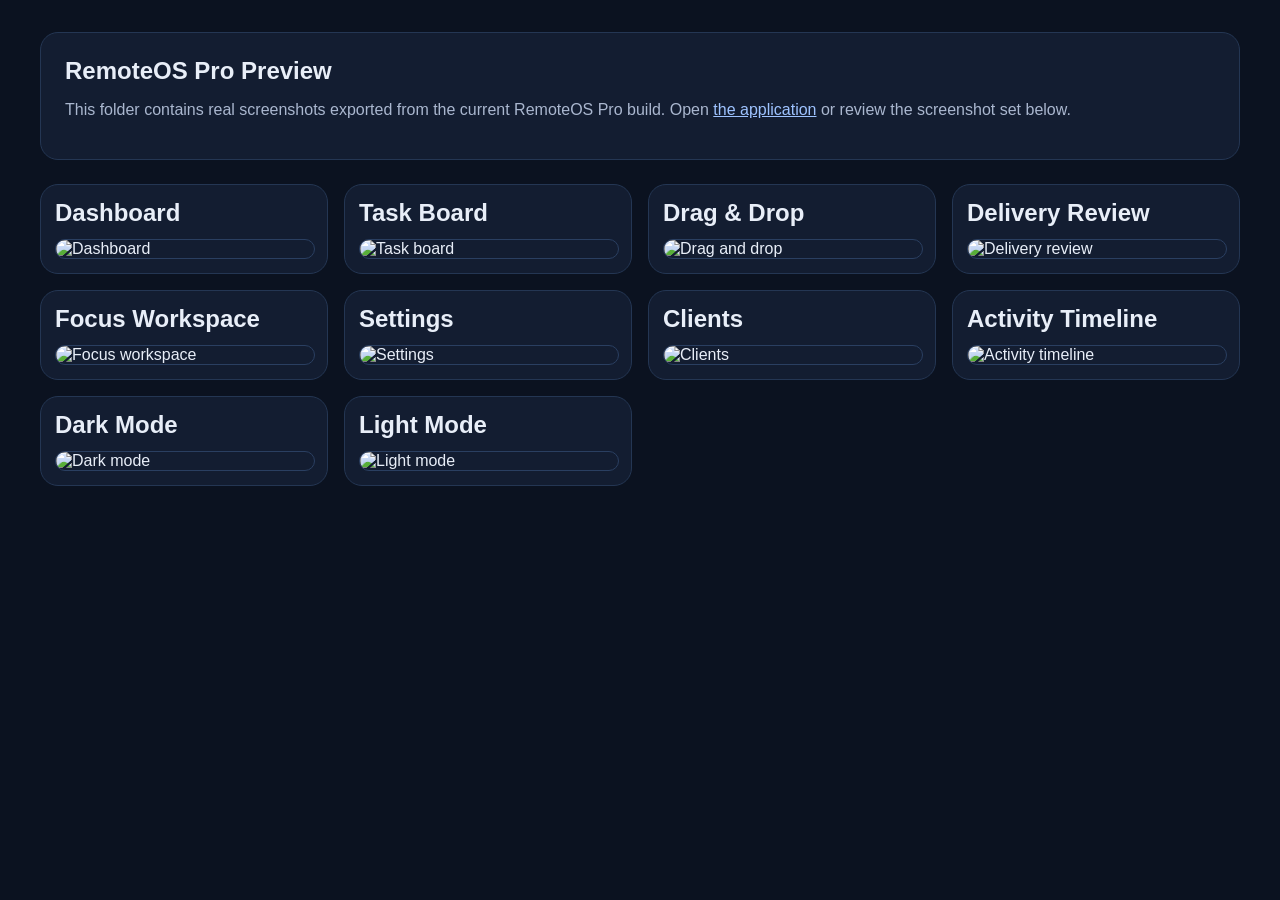
==== preview/index.html @ 8b61e3f9 "Add files via upload" ====
<!DOCTYPE html>
<html lang="en">
<head>
  <meta charset="UTF-8">
  <meta name="viewport" content="width=device-width, initial-scale=1.0">
  <title>RemoteOS Pro Preview</title>
  <link rel="icon" href="../favicon.ico" sizes="any" />
  <style>
    body{margin:0;font-family:Arial,Helvetica,sans-serif;background:#0b1220;color:#e8eef8}
    .wrap{max-width:1200px;margin:0 auto;padding:32px 20px 60px}
    .hero,.card{background:#131d31;border:1px solid #243653;border-radius:18px}
    .hero{padding:24px;margin-bottom:24px}
    .grid{display:grid;grid-template-columns:repeat(auto-fit,minmax(260px,1fr));gap:16px}
    .card{padding:14px}
    img{width:100%;display:block;border-radius:12px;border:1px solid #2a3f61}
    h1,h2,p{margin:0 0 12px}
    p{color:#aab7cf;line-height:1.6}
    a{color:#9ec3ff}
  </style>
</head>
<body>
  <div class="wrap">
    <section class="hero">
      <h1>RemoteOS Pro Preview</h1>
      <p>This folder contains real screenshots exported from the current RemoteOS Pro build. Open <a href="../index.html">the application</a> or review the screenshot set below.</p>
    </section>
    <section class="grid">
      <div class="card"><h2>Dashboard</h2><img src="../screenshots/01-dashboard-operations-hub.png" alt="Dashboard"></div>
      <div class="card"><h2>Task Board</h2><img src="../screenshots/02-task-board.png" alt="Task board"></div>
      <div class="card"><h2>Drag & Drop</h2><img src="../screenshots/03-drag-drop.png" alt="Drag and drop"></div>
      <div class="card"><h2>Delivery Review</h2><img src="../screenshots/04-delivery-review.png" alt="Delivery review"></div>
      <div class="card"><h2>Focus Workspace</h2><img src="../screenshots/05-focus-workspace.png" alt="Focus workspace"></div>
      <div class="card"><h2>Settings</h2><img src="../screenshots/06-settings.png" alt="Settings"></div>
      <div class="card"><h2>Clients</h2><img src="../screenshots/07-client-management.png" alt="Clients"></div>
      <div class="card"><h2>Activity Timeline</h2><img src="../screenshots/08-activity-timeline.png" alt="Activity timeline"></div>
      <div class="card"><h2>Dark Mode</h2><img src="../screenshots/09-dark-mode.png" alt="Dark mode"></div>
      <div class="card"><h2>Light Mode</h2><img src="../screenshots/10-light-mode.png" alt="Light mode"></div>
    </section>
  </div>
</body>
</html>
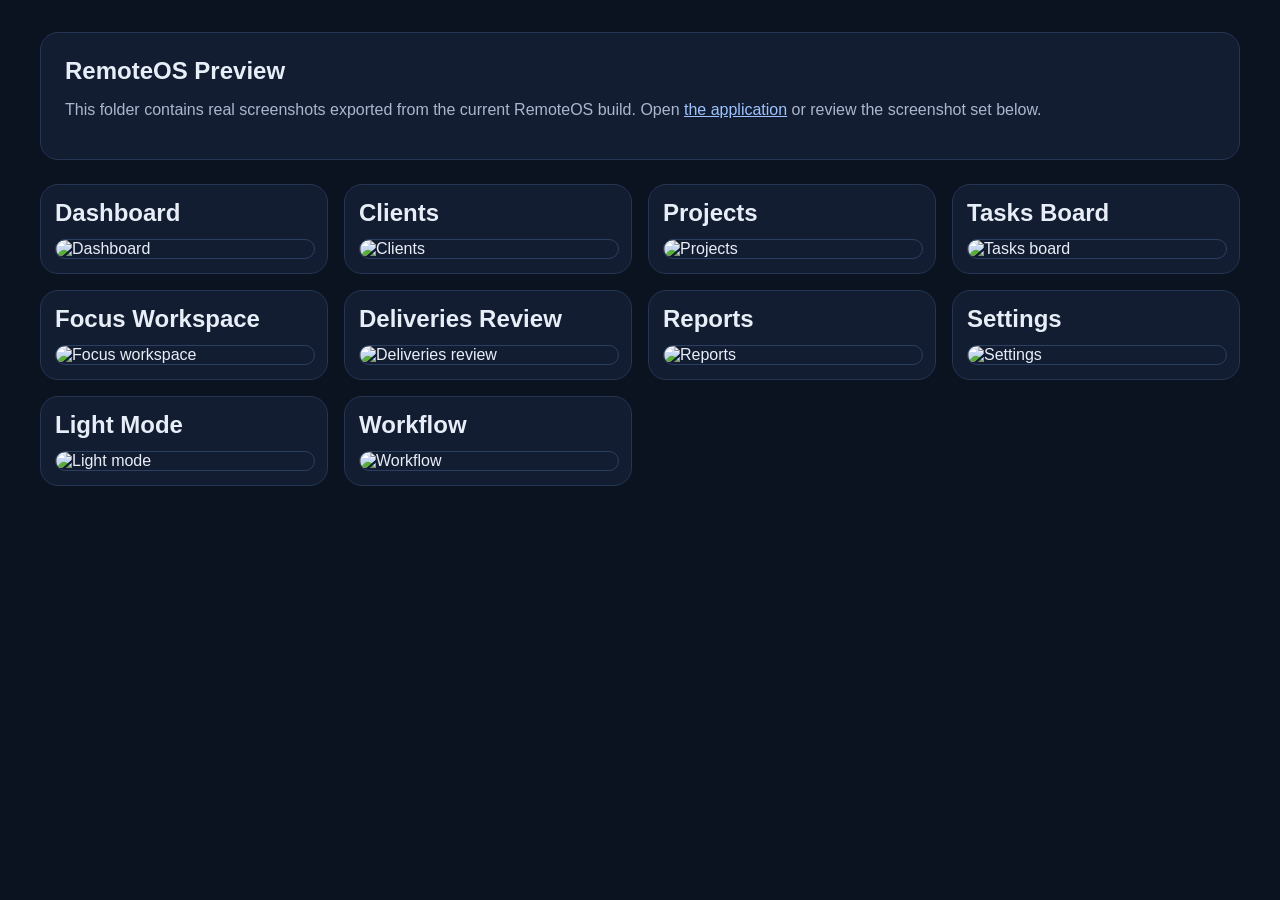
==== commit 3eb43023: "Add files via upload" ====
--- a/preview/index.html
+++ b/preview/index.html
@@ -3,8 +3,8 @@
 <head>
   <meta charset="UTF-8">
   <meta name="viewport" content="width=device-width, initial-scale=1.0">
-  <title>RemoteOS Pro Preview</title>
-  <link rel="icon" href="../favicon.ico" sizes="any" />
+  <title>RemoteOS Preview</title>
+  <link rel="icon" href="data:," />
   <style>
     body{margin:0;font-family:Arial,Helvetica,sans-serif;background:#0b1220;color:#e8eef8}
     .wrap{max-width:1200px;margin:0 auto;padding:32px 20px 60px}
@@ -21,20 +21,20 @@
 <body>
   <div class="wrap">
     <section class="hero">
-      <h1>RemoteOS Pro Preview</h1>
-      <p>This folder contains real screenshots exported from the current RemoteOS Pro build. Open <a href="../index.html">the application</a> or review the screenshot set below.</p>
+      <h1>RemoteOS Preview</h1>
+      <p>This folder contains real screenshots exported from the current RemoteOS build. Open <a href="../index.html">the application</a> or review the screenshot set below.</p>
     </section>
     <section class="grid">
-      <div class="card"><h2>Dashboard</h2><img src="../screenshots/01-dashboard-operations-hub.png" alt="Dashboard"></div>
-      <div class="card"><h2>Task Board</h2><img src="../screenshots/02-task-board.png" alt="Task board"></div>
-      <div class="card"><h2>Drag & Drop</h2><img src="../screenshots/03-drag-drop.png" alt="Drag and drop"></div>
-      <div class="card"><h2>Delivery Review</h2><img src="../screenshots/04-delivery-review.png" alt="Delivery review"></div>
+      <div class="card"><h2>Dashboard</h2><img src="../screenshots/01-dashboard.png" alt="Dashboard"></div>
+      <div class="card"><h2>Clients</h2><img src="../screenshots/02-clients.png" alt="Clients"></div>
+      <div class="card"><h2>Projects</h2><img src="../screenshots/03-projects.png" alt="Projects"></div>
+      <div class="card"><h2>Tasks Board</h2><img src="../screenshots/04-tasks-board.png" alt="Tasks board"></div>
       <div class="card"><h2>Focus Workspace</h2><img src="../screenshots/05-focus-workspace.png" alt="Focus workspace"></div>
-      <div class="card"><h2>Settings</h2><img src="../screenshots/06-settings.png" alt="Settings"></div>
-      <div class="card"><h2>Clients</h2><img src="../screenshots/07-client-management.png" alt="Clients"></div>
-      <div class="card"><h2>Activity Timeline</h2><img src="../screenshots/08-activity-timeline.png" alt="Activity timeline"></div>
-      <div class="card"><h2>Dark Mode</h2><img src="../screenshots/09-dark-mode.png" alt="Dark mode"></div>
-      <div class="card"><h2>Light Mode</h2><img src="../screenshots/10-light-mode.png" alt="Light mode"></div>
+      <div class="card"><h2>Deliveries Review</h2><img src="../screenshots/06-deliveries-review.png" alt="Deliveries review"></div>
+      <div class="card"><h2>Reports</h2><img src="../screenshots/07-reports.png" alt="Reports"></div>
+      <div class="card"><h2>Settings</h2><img src="../screenshots/08-settings.png" alt="Settings"></div>
+      <div class="card"><h2>Light Mode</h2><img src="../screenshots/09-light-mode.png" alt="Light mode"></div>
+      <div class="card"><h2>Workflow</h2><img src="../screenshots/10-workflow.png" alt="Workflow"></div>
     </section>
   </div>
 </body>
